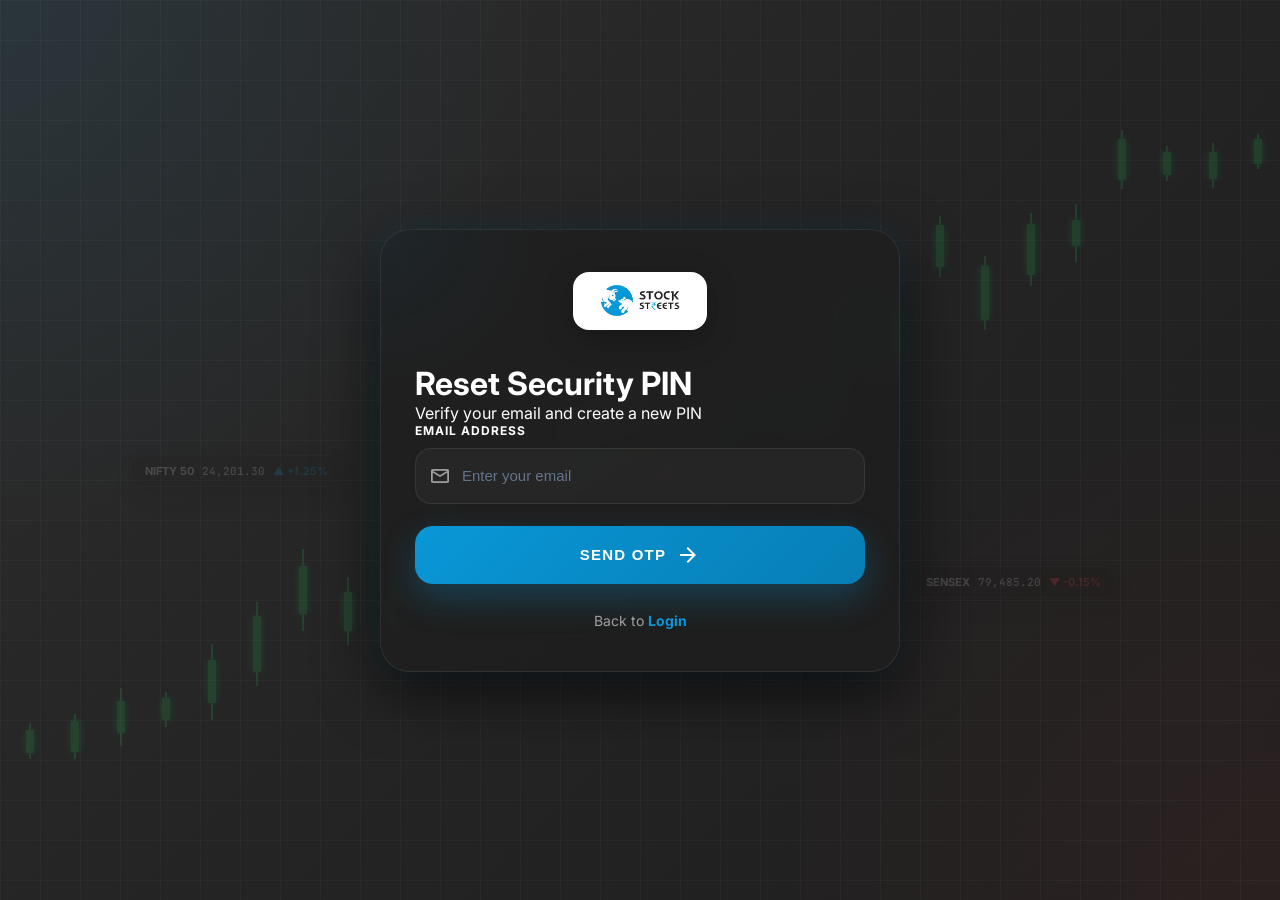
==== forgotpin.html @ 28e48206 "Initial commit with responsive UI and secure config" ====
<!DOCTYPE html>
<html lang="en">

<head>

    <meta charset="UTF-8">

    <meta
        name="viewport"
        content="width=device-width, initial-scale=1.0"
    >

    <title>Forgot PIN</title>
    <link rel="icon" type="image/png" href="logo.png" />

    <!-- CSS -->
    <link
        rel="stylesheet"
        href="auth.css"
    >

    <!-- GOOGLE FONTS -->
    <link
        href="https://fonts.googleapis.com/css2?family=Inter:wght@400;500;600;700&family=JetBrains+Mono:wght@500&display=swap"
        rel="stylesheet"
    />

    <!-- MATERIAL ICONS -->
    <link
        href="https://fonts.googleapis.com/css2?family=Material+Symbols+Outlined:wght,FILL@100..700,0..1&display=swap"
        rel="stylesheet"
    />

</head>

<body>

    <main class="container">

        <div class="glass-card">

            <!-- HEADER -->
            <div class="brand-header animate-fade-in-up delay-1">
                <div class="logo-container">
                    <img src="logo.png" alt="Stock Streets" class="auth-logo" />
                </div>
            </div>


            <!-- TITLE -->
            <div class="forgot-title-wrapper animate-fade-in-up delay-2">

                <h1 class="forgot-title">
                    Reset Security PIN
                </h1>

                <p class="forgot-subtitle">

                    Verify your email and create a new PIN

                </p>

            </div>


            <!-- FORM -->
            <form id="forgotPinForm">

                <!-- ERROR BOX -->
                <div
                    id="formErrorSummary"
                    class="error-summary"
                ></div>


                <!-- EMAIL -->
                <div class="form-group animate-fade-in-up delay-3">

                    <label for="email">
                        Email Address
                    </label>

                    <div class="input-wrapper">

                        <span class="material-symbols-outlined icon">
                            mail
                        </span>

                        <input
                            type="email"
                            id="email"
                            placeholder="Enter your email"
                            required
                        >

                    </div>

                </div>


                <!-- OTP SECTION -->
                <div
                    id="otpSection"
                    style="display:none;"
                >

                    <div class="form-group">

                        <label for="otpInput">
                            Enter OTP
                        </label>

                        <div class="input-wrapper">

                            <span class="material-symbols-outlined icon">
                                verified
                            </span>

                            <input
                                type="text"
                                id="otpInput"
                                maxlength="6"
                                placeholder="Enter 6 digit OTP"
                                class="font-mono"
                            >

                        </div>

                    </div>

                </div>


                <!-- NEW PIN -->
                <div
                    id="newPinSection"
                    style="display:none;"
                >

                    <div class="form-group">

                        <label for="newPin">
                            Set New Security PIN
                        </label>

                        <div class="input-wrapper">

                            <span class="material-symbols-outlined icon">
                                lock
                            </span>

                            <input
                                type="password"
                                id="newPin"
                                maxlength="6"
                                placeholder="Enter New PIN"
                                class="font-mono"
                            >

                            <span
                                class="material-symbols-outlined icon-right"
                                id="toggleNewPin"
                            >
                                visibility
                            </span>

                        </div>

                    </div>

                </div>


                <!-- BUTTON -->
                <button
                    type="button"
                    id="mainActionBtn"
                    class="submit-btn animate-fade-in-up delay-4"
                >

                    Send OTP

                    <span class="material-symbols-outlined">
                        arrow_forward
                    </span>

                </button>

            </form>


            <!-- LOGIN -->
            <div class="login-link animate-fade-in-up delay-5">

                <p>

                    Back to

                    <a href="login.html">
                        Login
                    </a>

                </p>

            </div>

        </div>

    </main>

    <!-- JS -->
    <script src="config.js"></script>
    <script src="auth-bg.js"></script>
    <script src="forgotpin.js"></script>

</body>

</html>
---- auth.css ----
/* =========================================
   STOCK STREETS - CLEAN PREMIUM AUTH CSS
========================================= */


/* =========================================
   ROOT VARIABLES
========================================= */

:root {

    --primary: #0997d7;
    --primary-dark: #077eb5;
    --primary-light: #7dd3fc;

    --bg-main: #2d2d2d;
    --bg-secondary: #1e1e1e;

    --card-bg: rgba(30, 30, 30, 0.75);

    --white: #FFFFFF;

    --text-muted: #a0a0a0;

    --border: rgba(255,255,255,0.08);

    --danger: #ff4444;

    --success: #0997d7;

    --shadow-main:
        0 20px 60px rgba(0,0,0,0.65);

    --shadow-glow:
        0 0 30px rgba(9,151,215,0.15);
}


/* =========================================
   RESET
========================================= */

* {

    margin: 0;
    padding: 0;

    box-sizing: border-box;
}


/* =========================================
   BODY
========================================= */

body {

    font-family: 'Inter', sans-serif;

    min-height: 100vh;

    display: flex;

    justify-content: center;
    align-items: center;

    overflow-x: hidden;

    position: relative;

    color: var(--white);

    background:
        radial-gradient(
            circle at top left,
            rgba(9,151,215,0.08),
            transparent 35%
        ),

        radial-gradient(
            circle at bottom right,
            rgba(255,68,68,0.06),
            transparent 35%
        ),

        linear-gradient(
            135deg,
            #2d2d2d,
            #242424,
            #1e1e1e
        );
}


/* =========================================
   GRID BACKGROUND
========================================= */

body::before {

    content: "";

    position: fixed;

    inset: 0;

    background-image:
        linear-gradient(
            rgba(255,255,255,0.03) 1px,
            transparent 1px
        ),

        linear-gradient(
            90deg,
            rgba(255,255,255,0.03) 1px,
            transparent 1px
        );

    background-size: 40px 40px;

    animation:
        moveGrid 14s linear infinite;

    z-index: -3;
}


/* =========================================
   MOVING CYAN LINE
========================================= */

/* Horizontal line removed per user request */


/* =========================================
   ANIMATIONS
========================================= */

@keyframes moveGrid {

    from {
        transform: translateY(0);
    }

    to {
        transform: translateY(40px);
    }
}

/* marketLine keyframes removed */

@keyframes floatingCard {

    0% {
        transform: translateY(0);
    }

    50% {
        transform: translateY(-8px);
    }

    100% {
        transform: translateY(0);
    }
}

@keyframes cardEntry {

    from {

        opacity: 0;

        transform:
            translateY(50px)
            scale(0.95);
    }

    to {

        opacity: 1;

        transform:
            translateY(0)
            scale(1);
    }
}

@keyframes buttonGradient {

    0% {
        background-position: 0% 50%;
    }

    50% {
        background-position: 100% 50%;
    }

    100% {
        background-position: 0% 50%;
    }
}


/* =========================================
   CONTAINER
========================================= */

.container {

    width: 100%;

    max-width: 560px;

    padding: 20px;
}


/* =========================================
   GLASS CARD
========================================= */

.glass-card {

    position: relative;

    overflow: hidden;

    border-radius: 30px;

    padding: 42px 34px;

    background: var(--card-bg);

    border:
        1px solid rgba(255,255,255,0.08);

    backdrop-filter: blur(20px);

    box-shadow:
        var(--shadow-main),
        var(--shadow-glow);

    animation:
        cardEntry 1s ease,
        floatingCard 6s ease-in-out infinite;
}


/* =========================================
   HEADER
========================================= */

.brand-header {

    display: flex;

    justify-content: center;

    margin-bottom: 34px;
}


/* =========================================
   LOGO BOX / CONTAINER
   ========================================= */

.logo-container {
    background: #ffffff;
    padding: 10px 24px;
    border-radius: 16px;
    display: inline-flex;
    justify-content: center;
    align-items: center;
    box-shadow: 0 8px 30px rgba(0, 0, 0, 0.25);
    transition: transform 0.3s ease;
}

.logo-container:hover {
    transform: scale(1.05);
}

.auth-logo {
    height: 38px;
    width: auto;
    object-fit: contain;
}

.logo-box {

    width: 84px;
    height: 84px;

    border-radius: 24px;

    background:
        linear-gradient(
            135deg,
            var(--primary),
            var(--primary-dark)
        );

    display: flex;

    justify-content: center;
    align-items: center;

    box-shadow:
        0 10px 30px rgba(9,151,215,0.35);
}

.logo-box span {

    color: white;

    font-size: 42px;
}


/* =========================================
   FORM
========================================= */

form {

    display: flex;

    flex-direction: column;

    gap: 22px;
}


/* =========================================
   FORM ROW
========================================= */

.form-row {

    display: grid;

    grid-template-columns: 1fr 1fr;

    gap: 18px;
}


/* =========================================
   FORM GROUP
========================================= */

.form-group {

    display: flex;

    flex-direction: column;
}


/* =========================================
   LABELS
========================================= */

.form-group label {

    margin-bottom: 10px;

    color: var(--white);

    font-size: 12px;

    font-weight: 700;

    letter-spacing: 0.08em;

    text-transform: uppercase;
}


/* =========================================
   INPUT WRAPPER
========================================= */

.input-wrapper {

    position: relative;
}


/* =========================================
   INPUT ICONS
========================================= */

.input-wrapper .icon {

    position: absolute;

    left: 14px;
    top: 50%;

    transform: translateY(-50%);

    color: var(--text-muted);

    font-size: 22px;
}

.input-wrapper .icon-right {

    position: absolute;

    right: 14px;
    top: 50%;

    transform: translateY(-50%);

    color: var(--text-muted);

    cursor: pointer;

    transition: 0.3s;
}

.input-wrapper .icon-right:hover {

    color: var(--primary);
}


/* =========================================
   INPUTS
========================================= */

input {

    width: 100%;

    min-height: 56px;

    border-radius: 16px;

    border:
        1px solid rgba(255,255,255,0.08);

    background:
        rgba(255,255,255,0.03);

    padding:
        0 48px 0 46px;

    color: white;

    font-size: 15px;

    outline: none;

    transition: 0.3s;
}

input::placeholder {

    color: #64748B;
}

input:focus {

    border-color: var(--primary);

    background:
        rgba(255,255,255,0.05);

    box-shadow:
        0 0 0 4px rgba(9,151,215,0.08),
        0 0 24px rgba(9,151,215,0.12);
}


/* =========================================
   EMAIL VERIFY GROUP
========================================= */

.email-verify-group {

    display: flex;

    gap: 12px;
}

.email-verify-group .input-wrapper {

    flex: 1;
}


/* =========================================
   BUTTONS
========================================= */

.action-btn,
.submit-btn {

    border: none;

    cursor: pointer;

    color: white;

    transition: 0.3s;
}


/* =========================================
   VERIFY BUTTON
========================================= */

.action-btn {

    min-width: 150px;

    border-radius: 14px;

    padding: 0 18px;

    background:
        linear-gradient(
            135deg,
            var(--primary),
            var(--primary-dark)
        );

    font-size: 14px;

    font-weight: 700;

    box-shadow:
        0 10px 24px rgba(9,151,215,0.22);
}

.action-btn:hover {

    transform: translateY(-2px);

    box-shadow:
        0 14px 28px rgba(9,151,215,0.35);
}


/* =========================================
   MAIN BUTTON
========================================= */

.submit-btn {

    border-radius: 18px;

    min-height: 58px;

    background:
        linear-gradient(
            135deg,
            var(--primary),
            var(--primary-dark),
            var(--primary)
        );

    background-size: 200% 200%;

    display: flex;

    justify-content: center;
    align-items: center;

    gap: 10px;

    font-size: 15px;

    font-weight: 800;

    letter-spacing: 0.08em;

    text-transform: uppercase;

    animation:
        buttonGradient 4s ease infinite;

    box-shadow:
        0 14px 34px rgba(9,151,215,0.28);
}

.submit-btn:hover {

    transform:
        translateY(-3px);

    box-shadow:
        0 18px 40px rgba(9,151,215,0.4);
}


/* =========================================
   ERROR BOX
========================================= */

.error-summary {

    display: none;

    padding: 14px;

    border-radius: 14px;

    background:
        rgba(255,77,109,0.08);

    border:
        1px solid rgba(255,77,109,0.3);

    color: #ff6b81;

    font-size: 14px;

    line-height: 1.6;
}

.error-summary.show {

    display: block;
}


/* =========================================
   STATES
========================================= */

.input-error {

    border-color:
        var(--danger) !important;

    box-shadow:
        0 0 0 4px rgba(255,77,109,0.08);
}

.otp-success {

    border-color:
        var(--success) !important;

    box-shadow:
        0 0 0 4px rgba(9,151,215,0.12);
}


/* =========================================
   FORGOT PIN
========================================= */

.forgot-pin-wrapper {

    display: flex;

    justify-content: flex-end;

    margin-top: -8px;
}

.forgot-pin-link {

    color: var(--primary);

    text-decoration: none;

    font-size: 13px;

    font-weight: 600;
}


/* =========================================
   LOGIN LINK
========================================= */

.login-link {

    margin-top: 28px;

    text-align: center;
}

.login-link p {

    color: var(--text-muted);

    font-size: 14px;
}

.login-link a {

    color: var(--primary);

    text-decoration: none;

    font-weight: 700;
}


/* =========================================
   MONO FONT
========================================= */

.font-mono {

    font-family:
        'JetBrains Mono',
        monospace;
}


/* =========================================
   RESPONSIVE
========================================= */

@media screen and (max-width: 768px) {

    .glass-card {

        padding: 34px 24px;
    }

    .form-row {

        grid-template-columns: 1fr;
    }
}

@media screen and (max-width: 480px) {

    body {

        align-items: flex-start;

        padding: 20px 0;
    }

    .container {

        padding: 14px;
    }

    .glass-card {

        padding: 28px 18px;

        border-radius: 24px;
    }

    .email-verify-group {

        flex-direction: column;
    }

    .action-btn {

        width: 100%;

        min-height: 52px;
    }

    input {

        min-height: 52px;
    }

    .submit-btn {

        min-height: 54px;
    }
}

/* =========================================
   FORGOT PIN
========================================= */

.forgot-pin-wrapper {

    display: flex;

    justify-content: flex-end;

    margin-top: -8px;
}


/* =========================================
   FORGOT PIN LINK
========================================= */

.forgot-pin-link {

    position: relative;

    color: var(--primary);

    text-decoration: none;

    font-size: 13px;

    font-weight: 600;

    transition:
        color 0.3s ease,
        transform 0.3s ease;
}


/* =========================================
   ANIMATED UNDERLINE
========================================= */

.forgot-pin-link::after {

    content: "";

    position: absolute;

    left: 0;
    bottom: -3px;

    width: 0%;

    height: 1.5px;

    background: var(--primary);

    transition: width 0.3s ease;
}


/* =========================================
   HOVER EFFECT
========================================= */

.forgot-pin-link:hover {

    color: var(--primary-light);

    transform: translateY(-1px);
}

.forgot-pin-link:hover::after {

    width: 100%;
}


/* =========================================
   ANIMATED STOCK CHART BACKGROUND
========================================= */

.chart-bg-container {
    position: fixed;
    inset: 0;
    z-index: -1;
    overflow: hidden;
    pointer-events: none;
    opacity: 0.18; /* subtle background presence, doesn't distract from form */
}

/* Individual candle wrapper */
.candle {
    position: absolute;
    width: 8px;
    display: flex;
    align-items: center;
    justify-content: center;
}

/* Wick */
.candle-wick {
    position: absolute;
    width: 2px;
    height: 100%;
    background-color: currentColor;
}

/* Candle Body */
.candle-body {
    position: absolute;
    width: 100%;
    background-color: currentColor;
    border-radius: 1px;
    box-shadow: 0 0 8px currentColor; /* restored bright glow */
    transform-origin: center;
}

/* Green candle style - bright green */
.candle.green {
    color: #22C55E;
}

/* Red candle style - bright red */
.candle.red {
    color: #ff4444;
}

/* Trend line SVG */
.chart-svg {
    position: absolute;
    inset: 0;
    width: 100%;
    height: 100%;
    pointer-events: none;
}

.trend-path {
    stroke-dasharray: 1200;
    stroke-dashoffset: 1200;
    animation: drawLine 15s linear infinite;
    stroke: #0997d7 !important; /* bright blue */
    filter: drop-shadow(0 0 10px rgba(9, 151, 215, 0.6)); /* restored bright glow */
}

/* Keyframes */
@keyframes drawLine {
    0% {
        stroke-dashoffset: 1200;
    }
    100% {
        stroke-dashoffset: 0;
    }
}

@keyframes fluctuateHeight {
    0%, 100% {
        transform: scaleY(1);
    }
    50% {
        transform: scaleY(1.4);
    }
}

@keyframes fluctuateHeightAlt {
    0%, 100% {
        transform: scaleY(1);
    }
    50% {
        transform: scaleY(0.7);
    }
}

/* =========================================
   CREATIVE ADDITIONS
   ========================================= */

/* Cursor Spotlight Border and Glow for Card */
.glass-card {
    position: relative;
    overflow: hidden;
    background: radial-gradient(
        400px circle at var(--mouse-x, 0px) var(--mouse-y, 0px),
        rgba(9, 151, 215, 0.05),
        transparent 40%
    ), var(--card-bg) !important;
}

.glass-card::before {
    content: "";
    position: absolute;
    inset: 0;
    border-radius: inherit;
    padding: 1px;
    background: radial-gradient(
        500px circle at var(--mouse-x, -1000px) var(--mouse-y, -1000px),
        rgba(9, 151, 215, 0.25),
        transparent 50%
    );
    -webkit-mask: linear-gradient(#fff 0 0) content-box, linear-gradient(#fff 0 0);
    -webkit-mask-composite: xor;
    mask-composite: exclude;
    pointer-events: none;
    z-index: 10;
}

/* Staggered Entry Animations */
@keyframes fadeInUp {
    from {
        opacity: 0;
        transform: translateY(18px);
    }
    to {
        opacity: 1;
        transform: translateY(0);
    }
}

.animate-fade-in-up {
    opacity: 0;
    animation: fadeInUp 0.8s cubic-bezier(0.16, 1, 0.3, 1) forwards;
}

.delay-1 { animation-delay: 0.06s; }
.delay-2 { animation-delay: 0.12s; }
.delay-3 { animation-delay: 0.18s; }
.delay-4 { animation-delay: 0.24s; }
.delay-5 { animation-delay: 0.30s; }
.delay-6 { animation-delay: 0.36s; }

/* Focus-Reactive Candles */
.chart-bg-container {
    transition: opacity 0.6s ease;
}

.chart-bg-container.active {
    opacity: 0.35 !important;
}

.chart-bg-container.active .candle-body {
    animation-duration: 1.8s !important;
    box-shadow: 0 0 16px currentColor;
    transition: box-shadow 0.4s ease;
}

/* Floating Ticker Badges */
.floating-ticker {
    position: absolute;
    background: rgba(30, 30, 30, 0.55);
    border: 1px solid rgba(255, 255, 255, 0.08);
    backdrop-filter: blur(16px);
    padding: 8px 14px;
    border-radius: 14px;
    display: flex;
    align-items: center;
    gap: 8px;
    font-size: 11px;
    font-weight: 600;
    box-shadow: 0 8px 24px rgba(0, 0, 0, 0.3);
    pointer-events: none;
    z-index: -1;
    animation: floatTicker 12s ease-in-out infinite alternate;
}

.ticker-symbol {
    color: var(--white);
    opacity: 0.9;
    font-weight: 700;
}

.ticker-val {
    font-family: 'JetBrains Mono', monospace;
    color: #cbd5e1;
}

.ticker-change.up {
    color: var(--success);
}
.ticker-change.down {
    color: var(--danger);
}

@keyframes floatTicker {
    0% {
        transform: translateY(0) rotate(0deg);
    }
    50% {
        transform: translateY(-15px) rotate(0.5deg);
    }
    100% {
        transform: translateY(-30px) rotate(-0.5deg);
    }
}

/* Floating Particles */
.bg-particle {
    position: absolute;
    width: 3px;
    height: 3px;
    background: var(--primary);
    border-radius: 50%;
    pointer-events: none;
    opacity: 0;
    z-index: -2;
    animation: floatParticle var(--d) linear infinite;
}

@keyframes floatParticle {
    0% {
        transform: translateY(105vh) scale(0);
        opacity: 0;
    }
    10% {
        opacity: var(--op);
    }
    90% {
        opacity: var(--op);
    }
    100% {
        transform: translateY(-10vh) scale(1.2);
        opacity: 0;
    }
}

/* =========================================
   OPTIONS SELECTION PANEL
========================================= */

.options-wrapper {
    display: flex;
    flex-direction: column;
    align-items: center;
    justify-content: center;
    min-height: 100vh;
    padding: 40px 20px;
    z-index: 10;
    position: relative;
}

.options-title-wrapper {
    text-align: center;
    margin-bottom: 40px;
    z-index: 10;
}

.options-title-wrapper h1 {
    font-size: 32px;
    font-weight: 700;
    margin-bottom: 12px;
    background: linear-gradient(135deg, var(--white) 30%, var(--primary-light));
    -webkit-background-clip: text;
    -webkit-text-fill-color: transparent;
}

.options-title-wrapper p {
    font-size: 14px;
    color: var(--text-muted);
}

.options-grid {
    display: grid;
    grid-template-columns: repeat(2, minmax(280px, 340px));
    gap: 24px;
    width: 100%;
    max-width: 720px;
    z-index: 10;
}

.option-card {
    display: flex;
    flex-direction: column;
    align-items: center;
    text-align: center;
    padding: 40px 24px;
    border-radius: 20px;
    background: rgba(22, 22, 22, 0.55);
    border: 1px solid rgba(255, 255, 255, 0.05);
    backdrop-filter: blur(15px);
    box-shadow: 0 8px 32px rgba(0, 0, 0, 0.4);
    transition: all 0.3s cubic-bezier(0.16, 1, 0.3, 1);
    position: relative;
    cursor: pointer;
    text-decoration: none;
    color: inherit;
    overflow: hidden;
}

.option-card::before {
    content: '';
    position: absolute;
    inset: 0;
    background: radial-gradient(600px circle at var(--mouse-x, 0px) var(--mouse-y, 0px), rgba(9, 151, 215, 0.08), transparent 40%);
    z-index: 1;
    pointer-events: none;
    opacity: 0;
    transition: opacity 0.5s ease;
}

.option-card:hover::before {
    opacity: 1;
}

.option-card:hover {
    transform: translateY(-6px);
    border-color: rgba(9, 151, 215, 0.35);
    box-shadow: 0 16px 48px rgba(9, 151, 215, 0.12);
}

.option-card .card-icon {
    font-size: 48px;
    color: var(--primary);
    margin-bottom: 24px;
    transition: transform 0.3s;
}

.option-card:hover .card-icon {
    transform: scale(1.1);
}

.option-card h3 {
    font-size: 20px;
    font-weight: 600;
    margin-bottom: 14px;
    color: var(--white);
}

.option-card p {
    font-size: 13px;
    color: var(--text-muted);
    line-height: 1.6;
}

/* Locked Card State */
.option-card.locked {
    cursor: not-allowed;
    background: rgba(15, 15, 15, 0.45);
    border-color: rgba(255, 255, 255, 0.02);
    opacity: 0.65;
}

.option-card.locked:hover {
    transform: none;
    border-color: rgba(255, 255, 255, 0.02);
    box-shadow: 0 8px 32px rgba(0, 0, 0, 0.4);
}

.option-card.locked .card-icon {
    color: #4b5563; /* Gray */
}

.option-card.locked:hover .card-icon {
    transform: none;
}

.badge-coming-soon {
    position: absolute;
    top: 16px;
    right: 16px;
    background: rgba(255, 255, 255, 0.04);
    border: 1px solid rgba(255, 255, 255, 0.08);
    color: var(--text-muted);
    font-size: 9px;
    font-weight: 700;
    padding: 4px 10px;
    border-radius: 12px;
    text-transform: uppercase;
    letter-spacing: 0.5px;
    display: flex;
    align-items: center;
    gap: 4px;
    backdrop-filter: blur(5px);
}

.badge-coming-soon .material-symbols-outlined {
    font-size: 11px;
}

/* Mobile responsive options grid */
@media (max-width: 640px) {
    .options-grid {
        grid-template-columns: 1fr;
        padding: 0 10px;
    }
}

/* Top Nav Bar for Workspace Selector */
.top-nav-bar {
    position: absolute;
    top: 24px;
    right: 24px;
    display: flex;
    align-items: center;
    gap: 16px;
    z-index: 100;
}

.user-display {
    font-size: 13px;
    color: var(--text-muted);
}

.user-display strong {
    color: var(--white);
    font-weight: 600;
}

.logout-btn-top {
    display: inline-flex;
    align-items: center;
    gap: 6px;
    background: rgba(185, 28, 28, 0.85);
    color: var(--white);
    border: 1px solid rgba(255, 255, 255, 0.08);
    padding: 6px 14px;
    border-radius: 8px;
    font-size: 12px;
    font-weight: 600;
    cursor: pointer;
    transition: all 0.2s ease;
    box-shadow: 0 4px 12px rgba(185, 28, 28, 0.2);
}

.logout-btn-top:hover {
    background: #ef4444;
    transform: translateY(-1px);
    box-shadow: 0 6px 16px rgba(239, 68, 68, 0.35);
}

.logout-btn-top:active {
    transform: translateY(0);
}

@media (max-width: 640px) {
    .top-nav-bar {
        position: relative;
        top: 0;
        right: 0;
        margin-bottom: 24px;
        justify-content: center;
        width: 100%;
    }
}
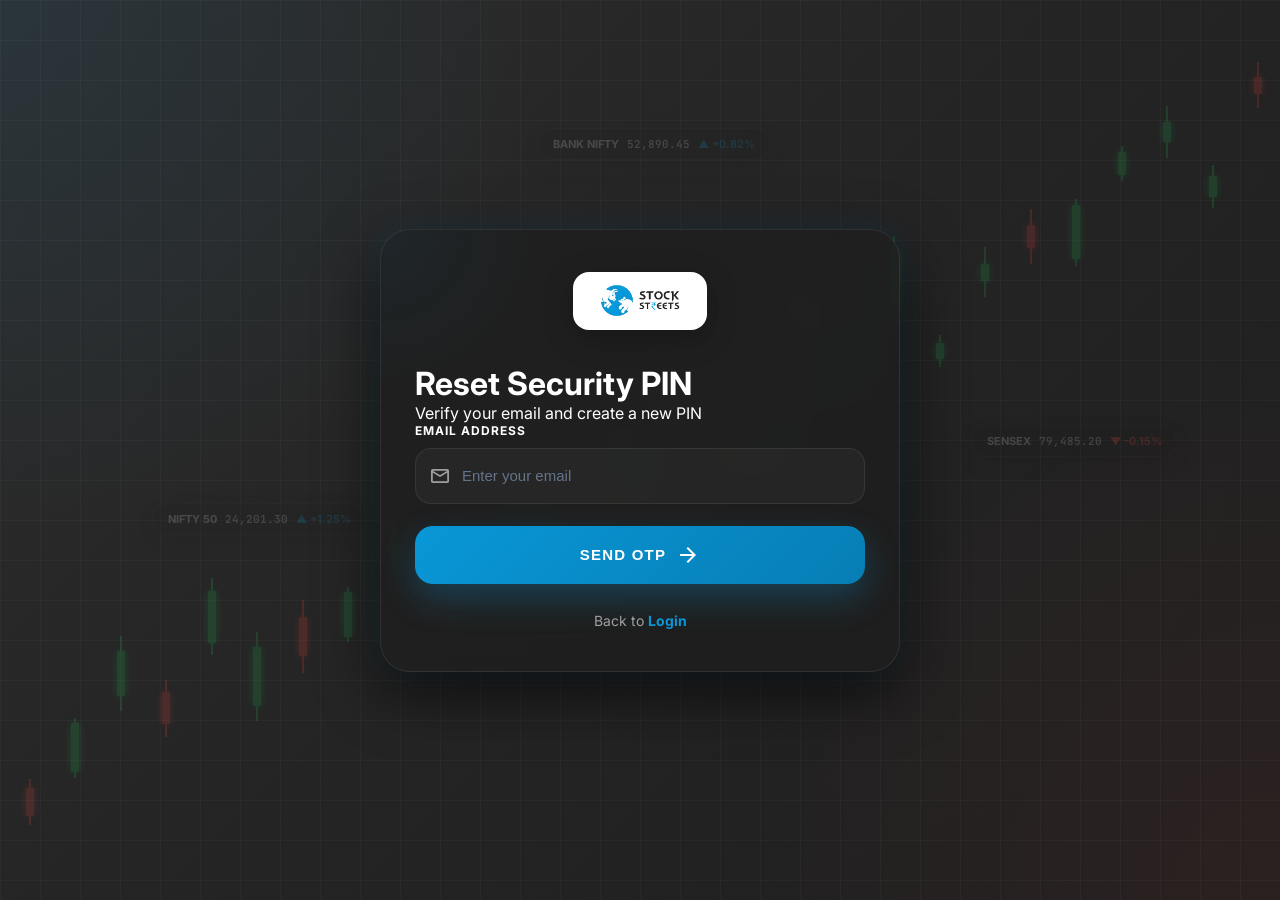
==== commit b3520499: "Update target validation, apply favicon.jpeg, and implement clean URLs with .htaccess" ====
--- a/forgotpin.html
+++ b/forgotpin.html
@@ -11,7 +11,7 @@
     >
 
     <title>Forgot PIN</title>
-    <link rel="icon" type="image/png" href="logo.png" />
+    <link rel="icon" type="image/jpeg" href="favicon.jpeg" />
 
     <!-- CSS -->
     <link
@@ -196,7 +196,7 @@
 
                     Back to
 
-                    <a href="login.html">
+                    <a href="login">
                         Login
                     </a>
 
--- a/auth.css
+++ b/auth.css
@@ -1253,6 +1253,9 @@
 
 /* Mobile responsive options grid */
 @media (max-width: 640px) {
+    body {
+        flex-direction: column;
+    }
     .options-grid {
         grid-template-columns: 1fr;
         padding: 0 10px;
